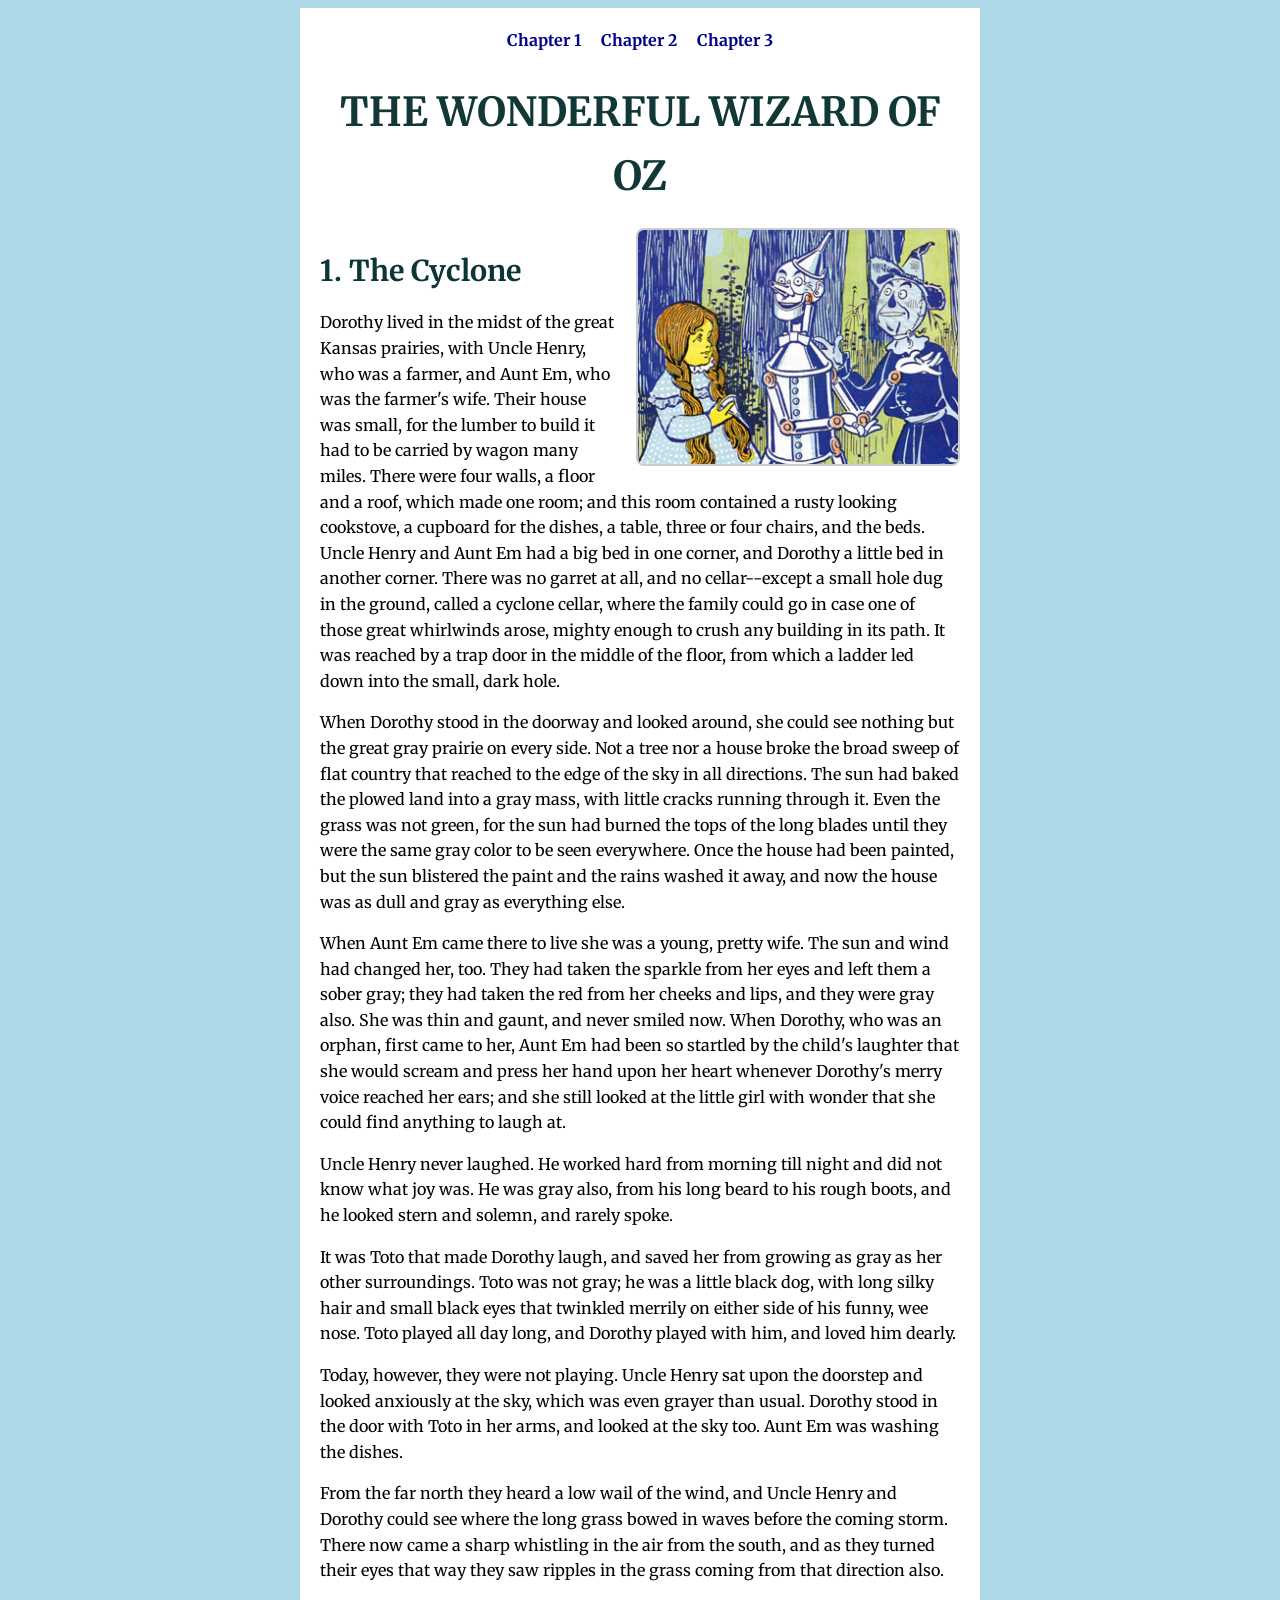
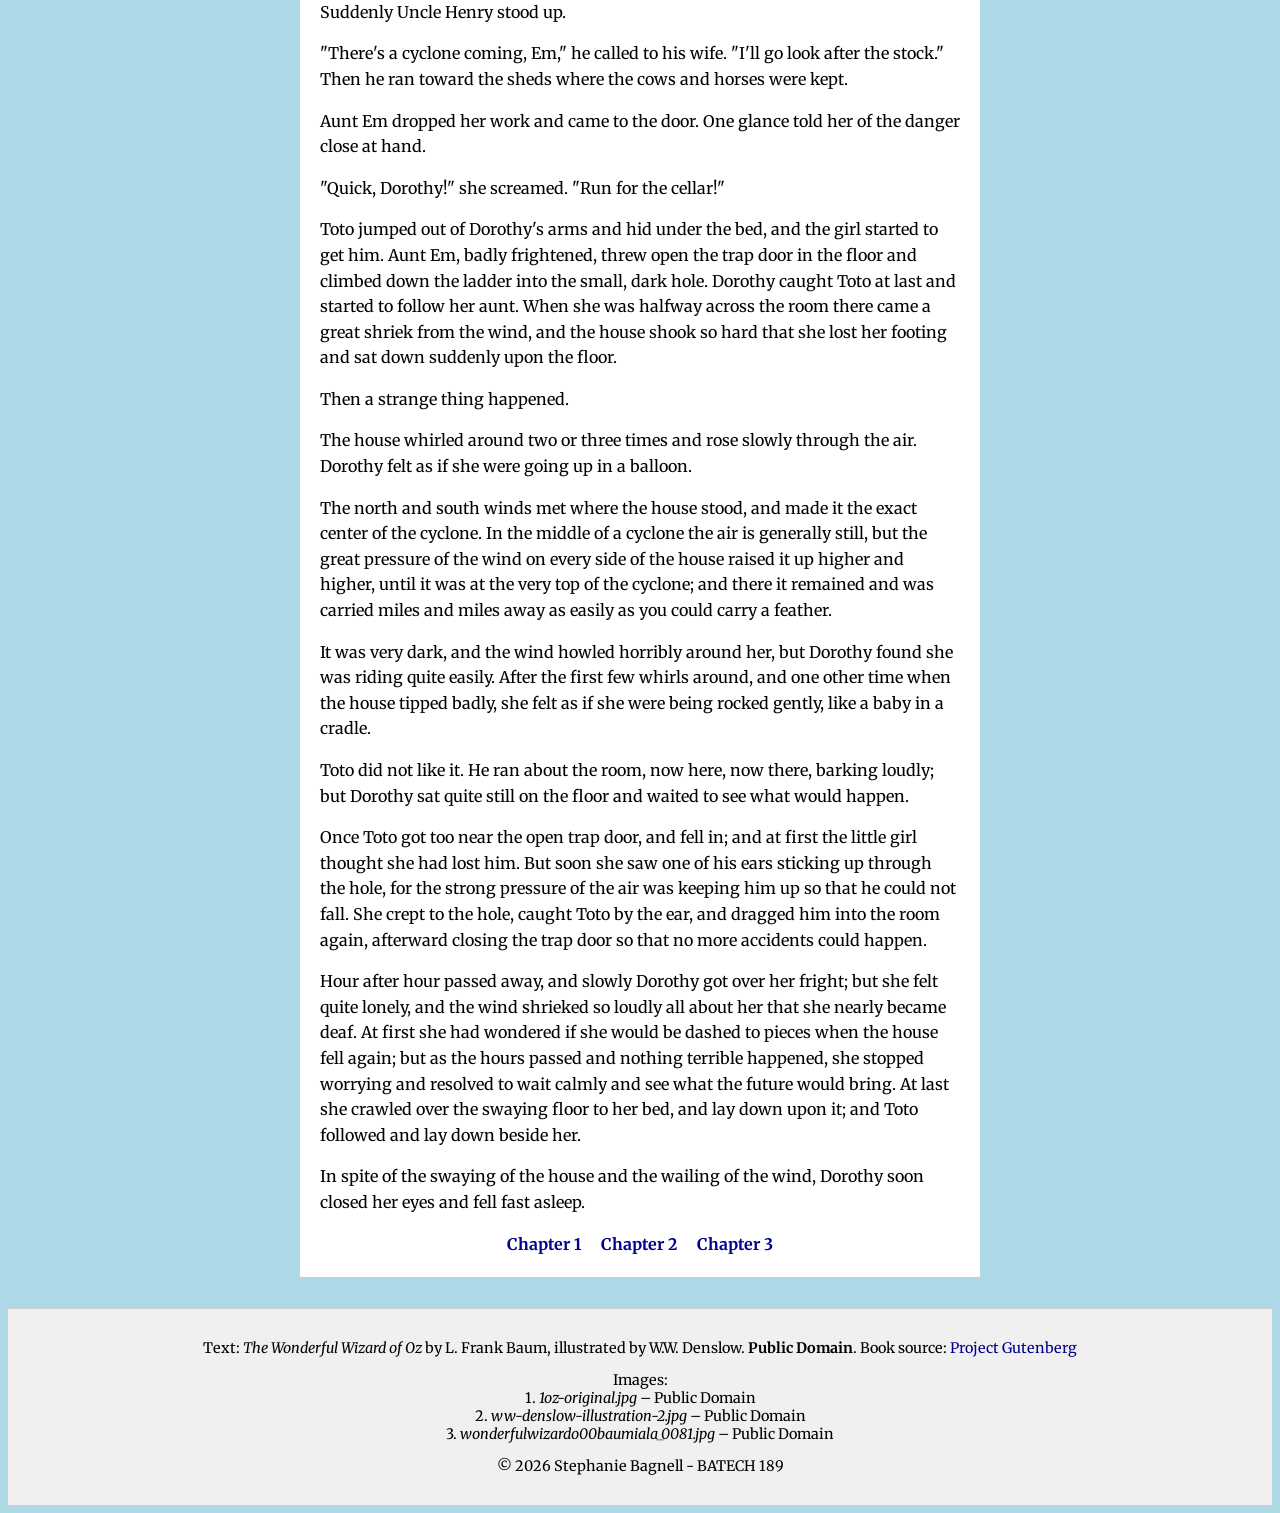
==== index.html @ dc50c515 "project4-wizardofoz" ====
<!doctype html>
<html lang="en">
    <head>
        <meta charset="UTF-8" />
        <meta name="viewport" content="width=device-width, initial-scale=1.0">
        <title>The Wonderful Wizard of Oz</title>
        <link rel="preconnect" href="https://fonts.googleapis.com" />
        <link rel="preconnect" href="https://fonts.gstatic.com" crossorigin />
        <link href="https://fonts.googleapis.com/css2?family=Merriweather&display=swap" rel="stylesheet" />
        <link rel="stylesheet" href="styles.css" />
    </head>
    <body>
        <main>
            <header>
                <nav class="top-nav">
                    <ul>
                        <li><a href="index.html">Chapter 1</a></li>
                        <li><a href="chapter2.html">Chapter 2</a></li>
                        <li><a href="chapter3.html">Chapter 3</a></li>
                    </ul>
                </nav>

                <h1>THE WONDERFUL WIZARD OF OZ</h1>
            </header>

            <img src="Wizard%20of%20Oz/1oz-original.jpg" alt="Dorothy, Tin Man, and Scarecrow" />
            <h2>1. The Cyclone</h2>

            <p>
                Dorothy lived in the midst of the great Kansas prairies, with Uncle Henry, who was a farmer, and Aunt
                Em, who was the farmer's wife. Their house was small, for the lumber to build it had to be carried by
                wagon many miles. There were four walls, a floor and a roof, which made one room; and this room
                contained a rusty looking cookstove, a cupboard for the dishes, a table, three or four chairs, and the
                beds. Uncle Henry and Aunt Em had a big bed in one corner, and Dorothy a little bed in another corner.
                There was no garret at all, and no cellar--except a small hole dug in the ground, called a cyclone
                cellar, where the family could go in case one of those great whirlwinds arose, mighty enough to crush
                any building in its path. It was reached by a trap door in the middle of the floor, from which a ladder
                led down into the small, dark hole.
            </p>

            <p>
                When Dorothy stood in the doorway and looked around, she could see nothing but the great gray prairie on
                every side. Not a tree nor a house broke the broad sweep of flat country that reached to the edge of the
                sky in all directions. The sun had baked the plowed land into a gray mass, with little cracks running
                through it. Even the grass was not green, for the sun had burned the tops of the long blades until they
                were the same gray color to be seen everywhere. Once the house had been painted, but the sun blistered
                the paint and the rains washed it away, and now the house was as dull and gray as everything else.
            </p>

            <p>
                When Aunt Em came there to live she was a young, pretty wife. The sun and wind had changed her, too.
                They had taken the sparkle from her eyes and left them a sober gray; they had taken the red from her
                cheeks and lips, and they were gray also. She was thin and gaunt, and never smiled now. When Dorothy,
                who was an orphan, first came to her, Aunt Em had been so startled by the child's laughter that she
                would scream and press her hand upon her heart whenever Dorothy's merry voice reached her ears; and she
                still looked at the little girl with wonder that she could find anything to laugh at.
            </p>

            <p>
                Uncle Henry never laughed. He worked hard from morning till night and did not know what joy was. He was
                gray also, from his long beard to his rough boots, and he looked stern and solemn, and rarely spoke.
            </p>

            <p>
                It was Toto that made Dorothy laugh, and saved her from growing as gray as her other surroundings. Toto
                was not gray; he was a little black dog, with long silky hair and small black eyes that twinkled merrily
                on either side of his funny, wee nose. Toto played all day long, and Dorothy played with him, and loved
                him dearly.
            </p>

            <p>
                Today, however, they were not playing. Uncle Henry sat upon the doorstep and looked anxiously at the
                sky, which was even grayer than usual. Dorothy stood in the door with Toto in her arms, and looked at
                the sky too. Aunt Em was washing the dishes.
            </p>

            <p>
                From the far north they heard a low wail of the wind, and Uncle Henry and Dorothy could see where the
                long grass bowed in waves before the coming storm. There now came a sharp whistling in the air from the
                south, and as they turned their eyes that way they saw ripples in the grass coming from that direction
                also.
            </p>

            <p>Suddenly Uncle Henry stood up.</p>

            <p>
                "There's a cyclone coming, Em," he called to his wife. "I'll go look after the stock." Then he ran
                toward the sheds where the cows and horses were kept.
            </p>

            <p>Aunt Em dropped her work and came to the door. One glance told her of the danger close at hand.</p>

            <p>"Quick, Dorothy!" she screamed. "Run for the cellar!"</p>

            <p>
                Toto jumped out of Dorothy's arms and hid under the bed, and the girl started to get him. Aunt Em, badly
                frightened, threw open the trap door in the floor and climbed down the ladder into the small, dark hole.
                Dorothy caught Toto at last and started to follow her aunt. When she was halfway across the room there
                came a great shriek from the wind, and the house shook so hard that she lost her footing and sat down
                suddenly upon the floor.
            </p>

            <p>Then a strange thing happened.</p>

            <p>
                The house whirled around two or three times and rose slowly through the air. Dorothy felt as if she were
                going up in a balloon.
            </p>

            <p>
                The north and south winds met where the house stood, and made it the exact center of the cyclone. In the
                middle of a cyclone the air is generally still, but the great pressure of the wind on every side of the
                house raised it up higher and higher, until it was at the very top of the cyclone; and there it remained
                and was carried miles and miles away as easily as you could carry a feather.
            </p>

            <p>
                It was very dark, and the wind howled horribly around her, but Dorothy found she was riding quite
                easily. After the first few whirls around, and one other time when the house tipped badly, she felt as
                if she were being rocked gently, like a baby in a cradle.
            </p>

            <p>
                Toto did not like it. He ran about the room, now here, now there, barking loudly; but Dorothy sat quite
                still on the floor and waited to see what would happen.
            </p>

            <p>
                Once Toto got too near the open trap door, and fell in; and at first the little girl thought she had
                lost him. But soon she saw one of his ears sticking up through the hole, for the strong pressure of the
                air was keeping him up so that he could not fall. She crept to the hole, caught Toto by the ear, and
                dragged him into the room again, afterward closing the trap door so that no more accidents could happen.
            </p>

            <p>
                Hour after hour passed away, and slowly Dorothy got over her fright; but she felt quite lonely, and the
                wind shrieked so loudly all about her that she nearly became deaf. At first she had wondered if she
                would be dashed to pieces when the house fell again; but as the hours passed and nothing terrible
                happened, she stopped worrying and resolved to wait calmly and see what the future would bring. At last
                she crawled over the swaying floor to her bed, and lay down upon it; and Toto followed and lay down
                beside her.
            </p>

            <p>
                In spite of the swaying of the house and the wailing of the wind, Dorothy soon closed her eyes and fell
                fast asleep.
            </p>

            <nav class="bottom-nav">
                <ul>
                    <li><a href="index.html">Chapter 1</a></li>
                    <li><a href="chapter2.html">Chapter 2</a></li>
                    <li><a href="chapter3.html">Chapter 3</a></li>
                </ul>
            </nav>
        </main>

        <footer>
            <p>
                Text: <em>The Wonderful Wizard of Oz</em> by L. Frank Baum, illustrated by W.W. Denslow.
                <strong>Public Domain</strong>. Book source:
                <a href="https://www.gutenberg.org/ebooks/55" target="_blank">Project Gutenberg</a>
            </p>
            <p>
                Images:
                <br />1. <em>1oz-original.jpg</em> – Public Domain <br />2. <em>ww-denslow-illustration-2.jpg</em> –
                Public Domain <br />3. <em>wonderfulwizardo00baumiala_0081.jpg</em> – Public Domain
            </p>
            <p>&copy; 2026 Stephanie Bagnell - BATECH 189</p>
        </footer>
    </body>
</html>
---- styles.css ----
body {
    background-color: lightblue;
}
body {
    font-family: "Merriweather", serif;
}

main {
    background-color: white;
    margin: 50px;
    padding: 30px;
}

h1 {
    font-family: "Merriweather", serif;
    font-size: 2.5em;
    text-align: center;
    margin-bottom: 20px;
    color: #113737;
}

h2 {
    font-family: "Merriweather", serif;
    font-size: 1.8em;
    text-align: left;
    margin-top: 40px;
    margin-bottom: 15px;
    color: #0c3535;
}

img {
    max-width: 50%;
    height: auto;
    float: right;
    margin: 0 0 20px 20px;
    border: 2px solid #ccc;
    border-radius: 8px;
}

main {
    width: 90%;
    max-width: 40em;
    margin: 0 auto;
    font-family: "Merriweather", serif;
    line-height: 1.6;
    padding: 20px;
    text-align: left;
}

nav ul {
    display: flex;
    justify-content: center;
    gap: 20px;
    padding: 0;
    margin: 0;
    list-style: none;
}

nav a {
    text-decoration: none;
    color: darkblue;
    font-weight: bold;
}

nav a:hover {
    color: darkgreen;
}

.top-nav a:hover,
.bottom-nav a:hover {
    text-decoration: underline;
}

footer {
    background-color: #f0f0f0; /* light gray background */
    text-align: center;
    padding: 15px;
    margin-top: 30px;
    font-size: 0.9em;
    border-top: 2px solid #ccc;
}

footer a {
    color: darkblue;
    text-decoration: none;
}

footer a:hover {
    text-decoration: underline;
}
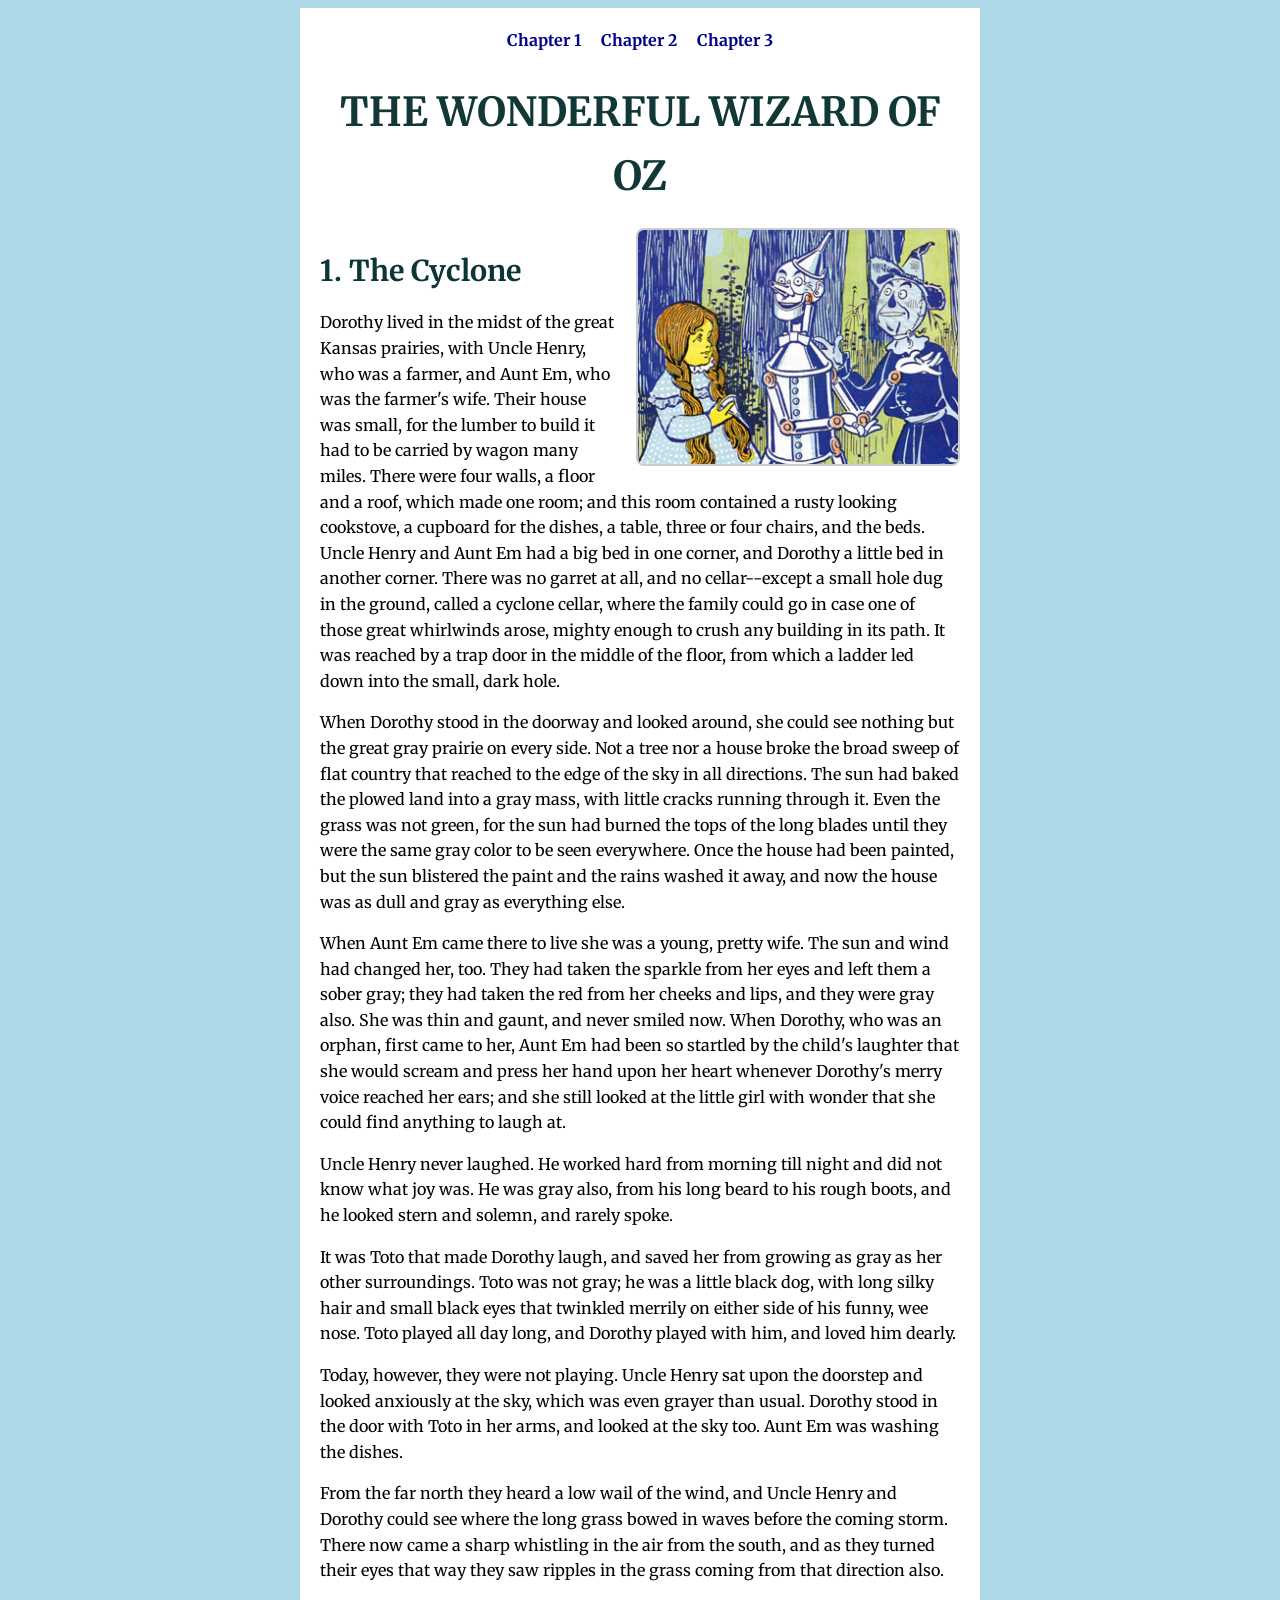
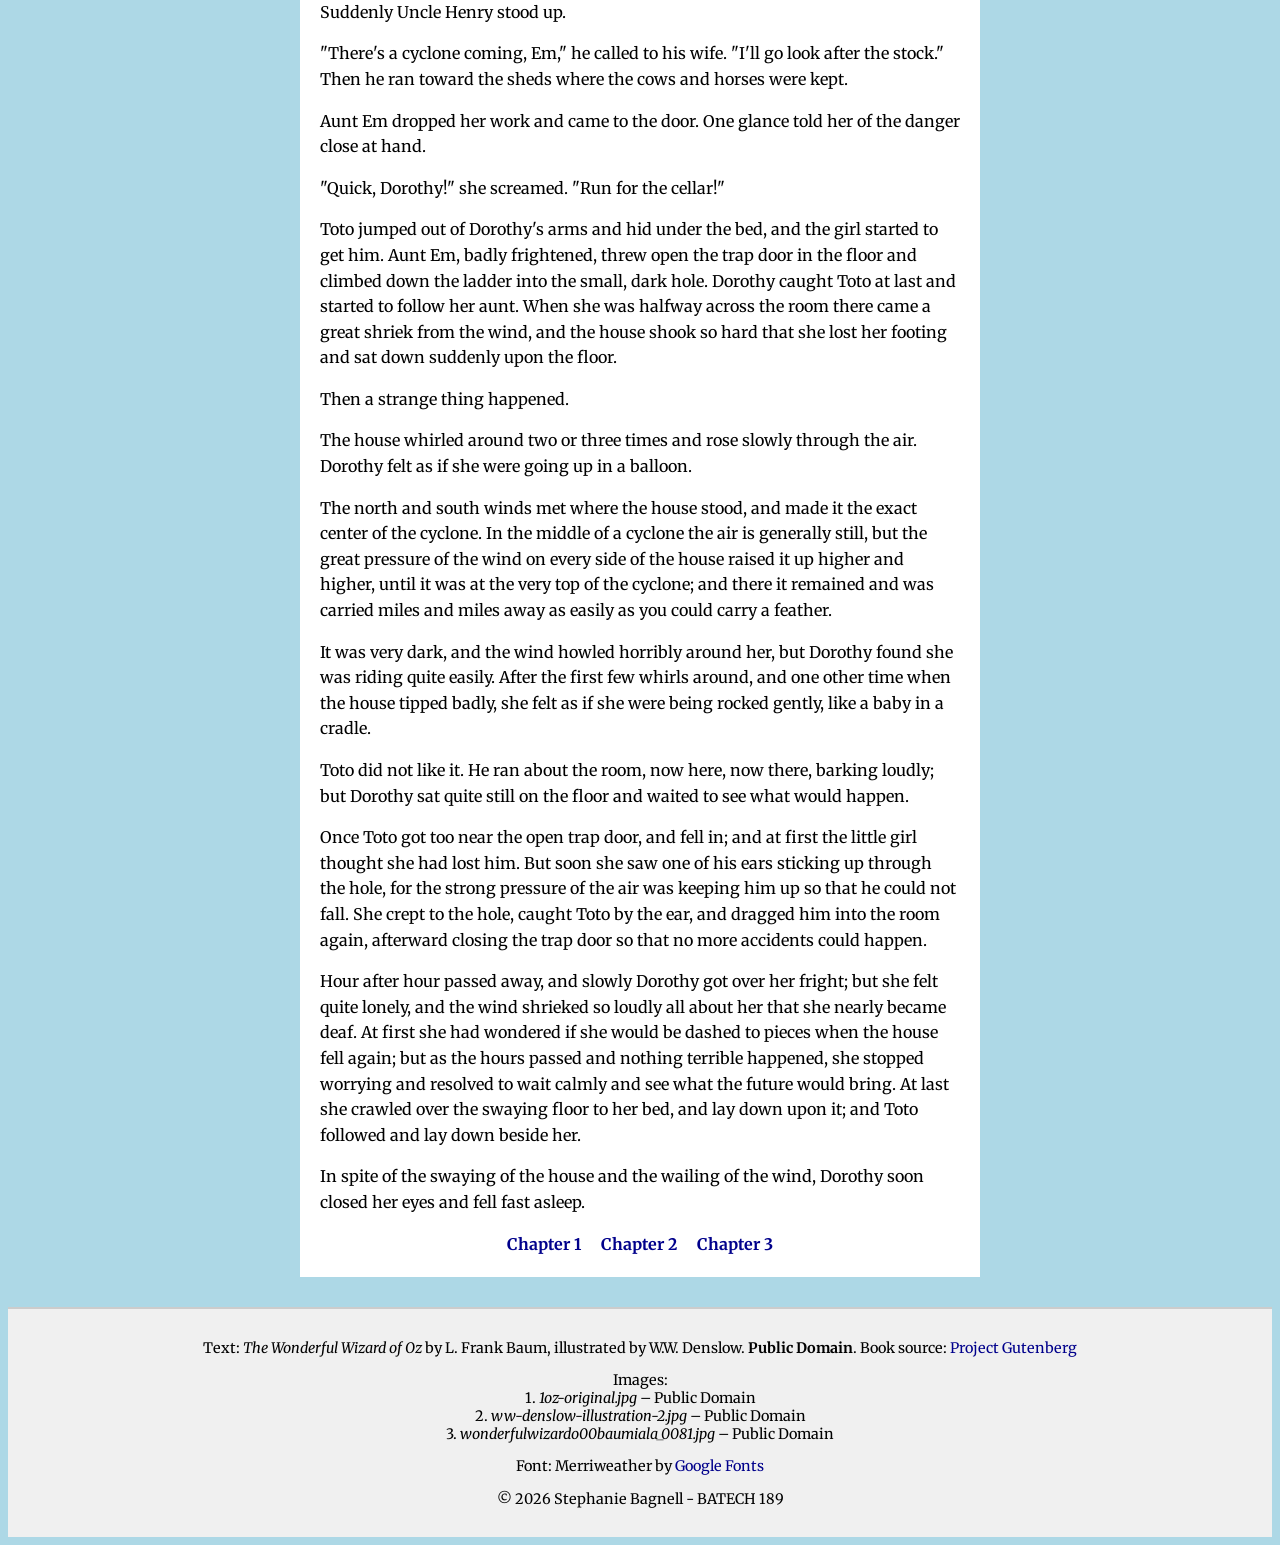
==== commit 217b8e7e: "citing font" ====
--- a/index.html
+++ b/index.html
@@ -166,6 +166,7 @@
                 <br />1. <em>1oz-original.jpg</em> – Public Domain <br />2. <em>ww-denslow-illustration-2.jpg</em> –
                 Public Domain <br />3. <em>wonderfulwizardo00baumiala_0081.jpg</em> – Public Domain
             </p>
+             <p>Font: Merriweather by <a href="https://fonts.google.com/specimen/Merriweather" target="_blank">Google Fonts</a></p>
             <p>&copy; 2026 Stephanie Bagnell - BATECH 189</p>
         </footer>
     </body>
